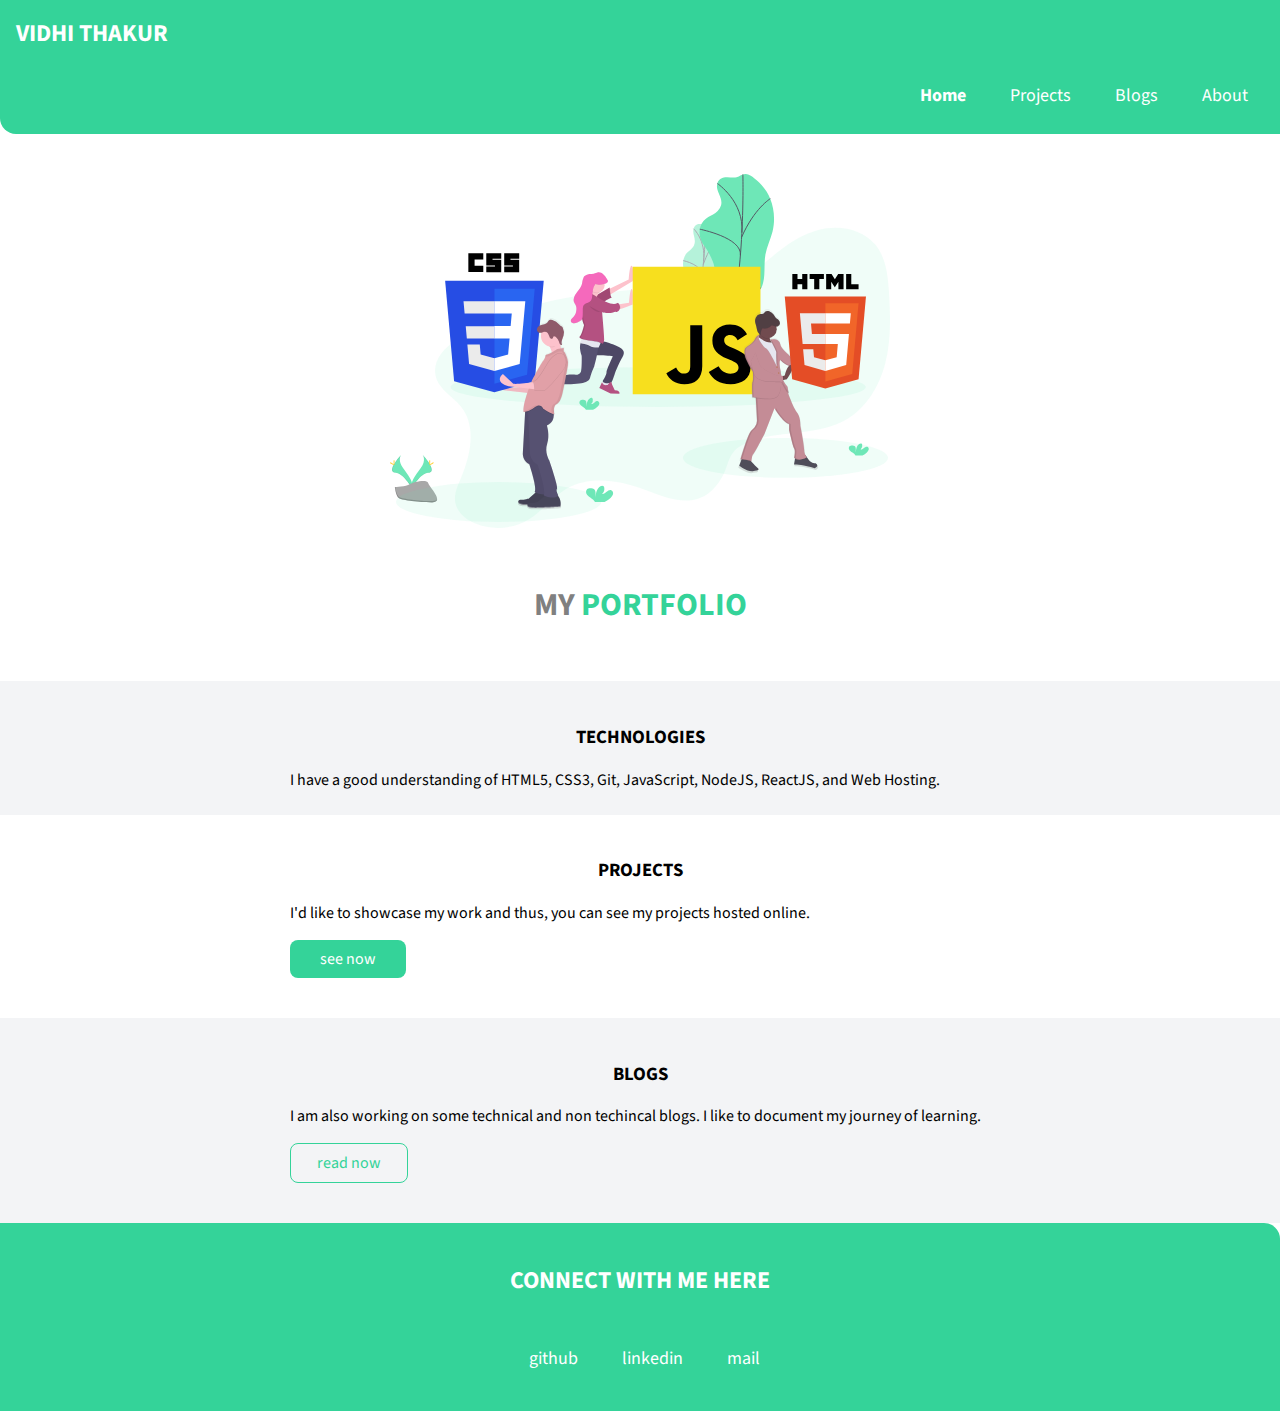
==== index.html @ 037d2a31 "fix" ====
<!DOCTYPE html>
<html lang="en">

<head>
    <meta charset="UTF-8">
    <meta http-equiv="X-UA-Compatible" content="IE=edge">
    <meta name="viewport" content="width=device-width, initial-scale=1.0">
    <link rel="stylesheet" href="styles.css">
    <title>home | portfolio-vidhithakur</title>
</head>

<body id="component-lib">
    <nav class="navigation">
        <div class="nav">VIDHI THAKUR</div>
        <ul class="links-nav ">
            <li class="list-unordered list-inline">
                <a class="links active" href="/">Home</a>
            </li>
            <li class="list-unordered list-inline">
                <a class="links" href="projects.html">Projects</a>
            </li>
            <li class="list-unordered list-inline">
                <a class="links" href="blogs.html">Blogs</a>
            </li>
            <li class="list-unordered list-inline">
                <a class="links" href="about.html">About</a>
            </li>
        </ul>
    </nav>

    <header>
        <img class="img-js" src="images/js-img.svg" alt="header-image">
        <h1 class="heading-header">MY <span class="span">PORTFOLIO</span></h1>
    </header>

    <section class="section-ow">
        <div class="section">
            <h3 class="container">TECHNOLOGIES</h3>
            <div>I have a good understanding of HTML5, CSS3, Git, JavaScript, NodeJS, ReactJS, and Web Hosting.</div>
        </div>
    </section>

    <section class="section">
        <div>
            <h3 class="container">PROJECTS</h3>
            <p>I'd like to showcase my work and thus, you can see my projects hosted online.</p>
            <a class="links link-primary" href="projects.html">see now</a>
        </div>
    </section>

    <section class="section-ow">
        <div class="section">
            <h3 class="container">BLOGS</h3>
            <p>I am also working on some technical and non techincal blogs. I like to document my journey of learning.
            </p>
            <a class="links link-secondary" href="blogs.html">read now</a>
        </div>
    </section>

    <footer class="footer">
        <div class="section nav">CONNECT WITH ME HERE</div>
        <ul class="section">
            <li class="list-unordered list-inline">
                <a class="links" href="https://github.com/vidhi-thakur/">github</a>
            </li>
            <li class="list-unordered list-inline">
                <a class="links" href="https://www.linkedin.com/in/vidhi-thakur-9353271a8">linkedin</a>
            </li>
            <li class="list-unordered list-inline">
                <a class="links" href="mailto:thakurvidhi997@gmail.com">mail</a>
            </li>
        </ul>
    </footer>

</body>

</html>
---- styles.css ----
@import url('https://fonts.googleapis.com/css2?family=Source+Sans+Pro:wght@300;700&display=swap');

:root {
    --primary-color: #34D399;
    --offwhite-color: #F3F4F6;
}

#component-lib {
    font-family: 'Source Sans Pro', sans-serif;
    padding-inline-start: 0px;
    margin: 0px;
}

.line-seperator {
    margin: 2rem 0rem;
}

p {
    text-align: justify;
}

/* for containers */

.container-center {
    max-width: 700px;
    margin: auto;
}
.container {
    text-align: center;
}

/* for links */

.links {
    text-decoration: none; 
    margin: 1rem 0rem;
    text-align: center;
}

.link-primary {
    color: white;
    display: block;
    background-color: var(--primary-color);
    padding: 0.5rem;
    border-radius: 0.5rem;
    max-width: 100px;
}

.link-secondary {
    color: var(--primary-color);
    padding: 0.5rem;
    display: block;
    border: 1px solid var(--primary-color);
    border-radius: 0.5rem;
    max-width: 100px;
}

/* for lists */

.list-unordered {
    list-style: none;
    padding-inline-start: 0px;
    margin-block-end: 0em;
}

.list-inline {
    display: inline;
    padding-right: 1rem;
    padding-left: 1.5rem;
    font-size: large;
}

/* for navigation */

.navigation {
    background-color: var(--primary-color);
    padding: 1rem;
    border-bottom-left-radius: 1rem;
}

.links-nav {
    text-align: right;
    padding-left: 1rem;
}

.links-nav a {
    color: white;
}

/* for nav */

.nav {
    font-size: x-large;
    color: white;
    font-weight: bold;
    padding-bottom: 1rem;
}

.navigation {
    padding-bottom: 10px;
}

.active {
    font-weight: bold;
}

/* for header */

.img-js {
    max-width: 500px;
    display: block;
    margin: auto;
    padding-top: 2.5rem;
}

.heading-header {
    font-weight: bold;
    text-align: center;
    color: gray;
    padding: 2rem 0rem;
}

.span {
    color: var(--primary-color);
}

/* for sections */

.section {
    padding: 1.5rem;
    max-width: 700px;
    margin: auto;
}

.section-ow {
    background-color: var(--offwhite-color);
}

/* for footer */

.footer {
    text-align: center;
    background-color: var(--primary-color);
    padding: 1rem 0rem;
    border-top-right-radius: 1rem;
}

.footer a {
    color: white;
}
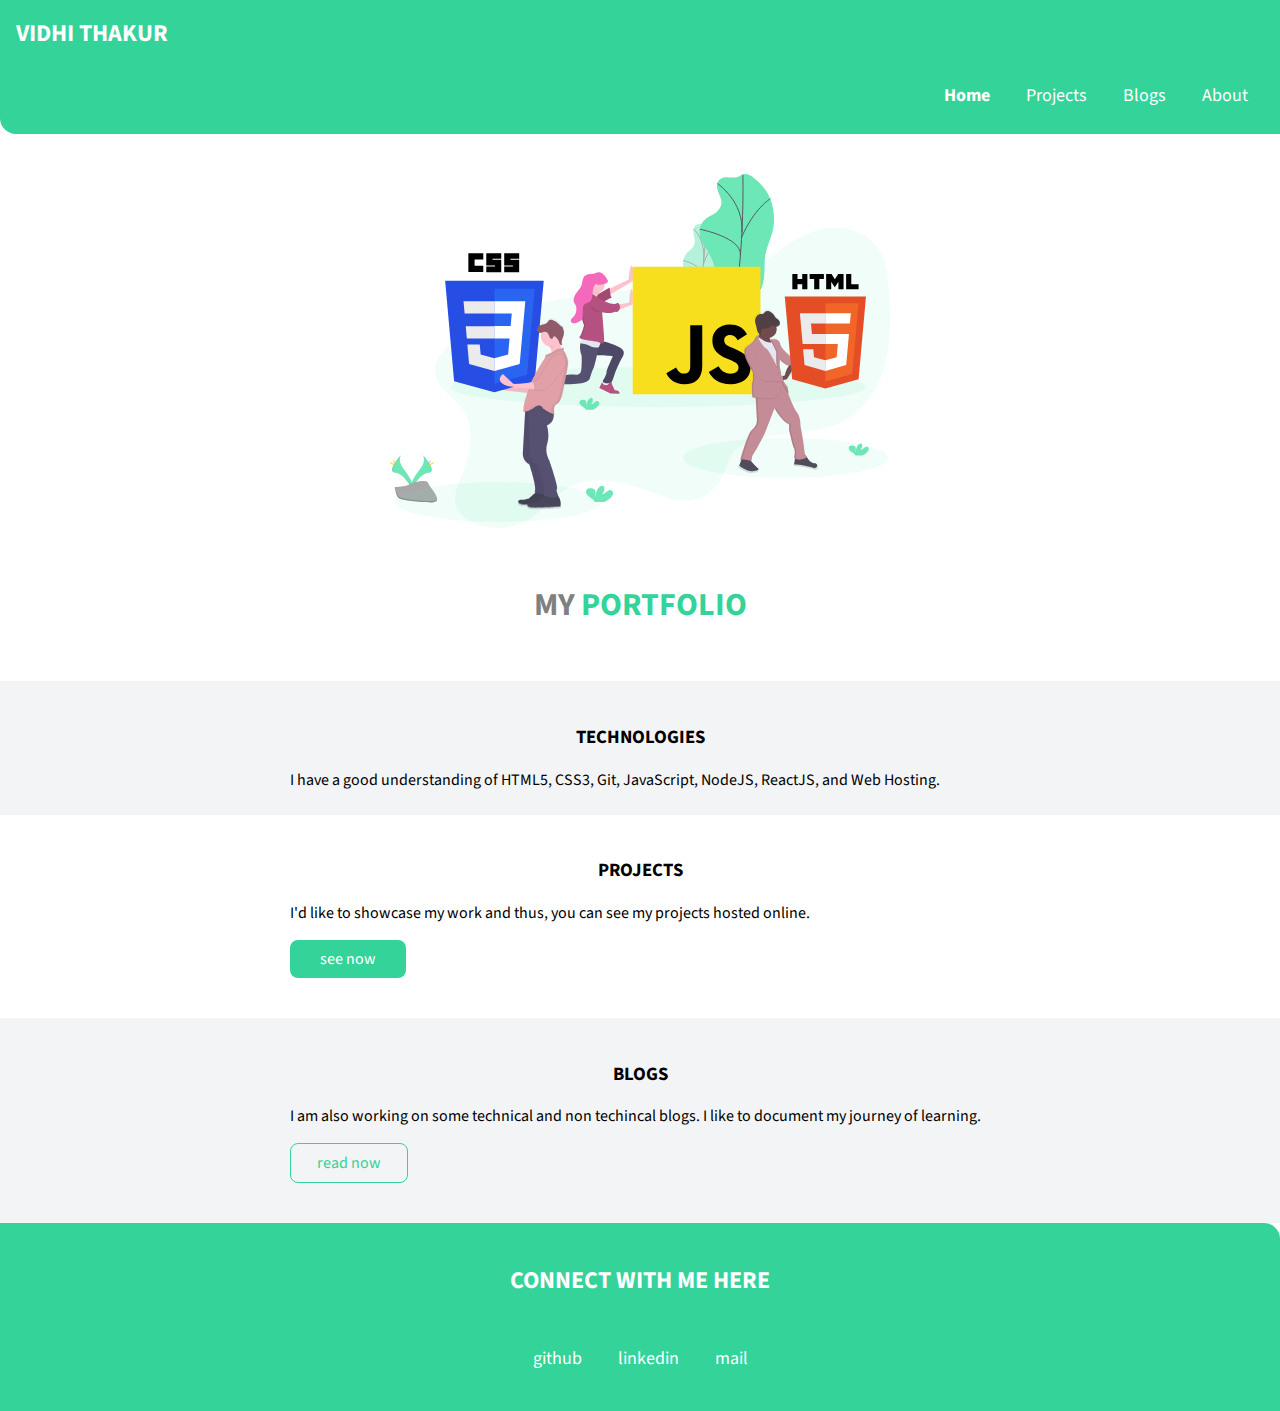
==== commit d0cb67dc: "update" ====
--- a/index.html
+++ b/index.html
@@ -5,6 +5,8 @@
     <meta charset="UTF-8">
     <meta http-equiv="X-UA-Compatible" content="IE=edge">
     <meta name="viewport" content="width=device-width, initial-scale=1.0">
+    <meta name="description" content="portfolio">
+    <meta name="keywords" content="vidhithakur, vidhi, portfolio, thakur, vidhi-thakur, portfolio-vidhithakur">
     <link rel="stylesheet" href="styles.css">
     <title>home | portfolio-vidhithakur</title>
 </head>
--- a/styles.css
+++ b/styles.css
@@ -66,7 +66,7 @@
 .list-inline {
     display: inline;
     padding-right: 1rem;
-    padding-left: 1.5rem;
+    padding-left: 1rem;
     font-size: large;
 }
 
@@ -147,4 +147,15 @@
 
 .footer a {
     color: white;
+}
+
+/* for dummy blog */
+
+.blog-dummy {
+    background-color: var(--primary-color);
+    padding: 1.5rem;
+    color: white;
+    text-align: center;
+    border-top-left-radius: 1rem;
+    margin-top: 0px;
 }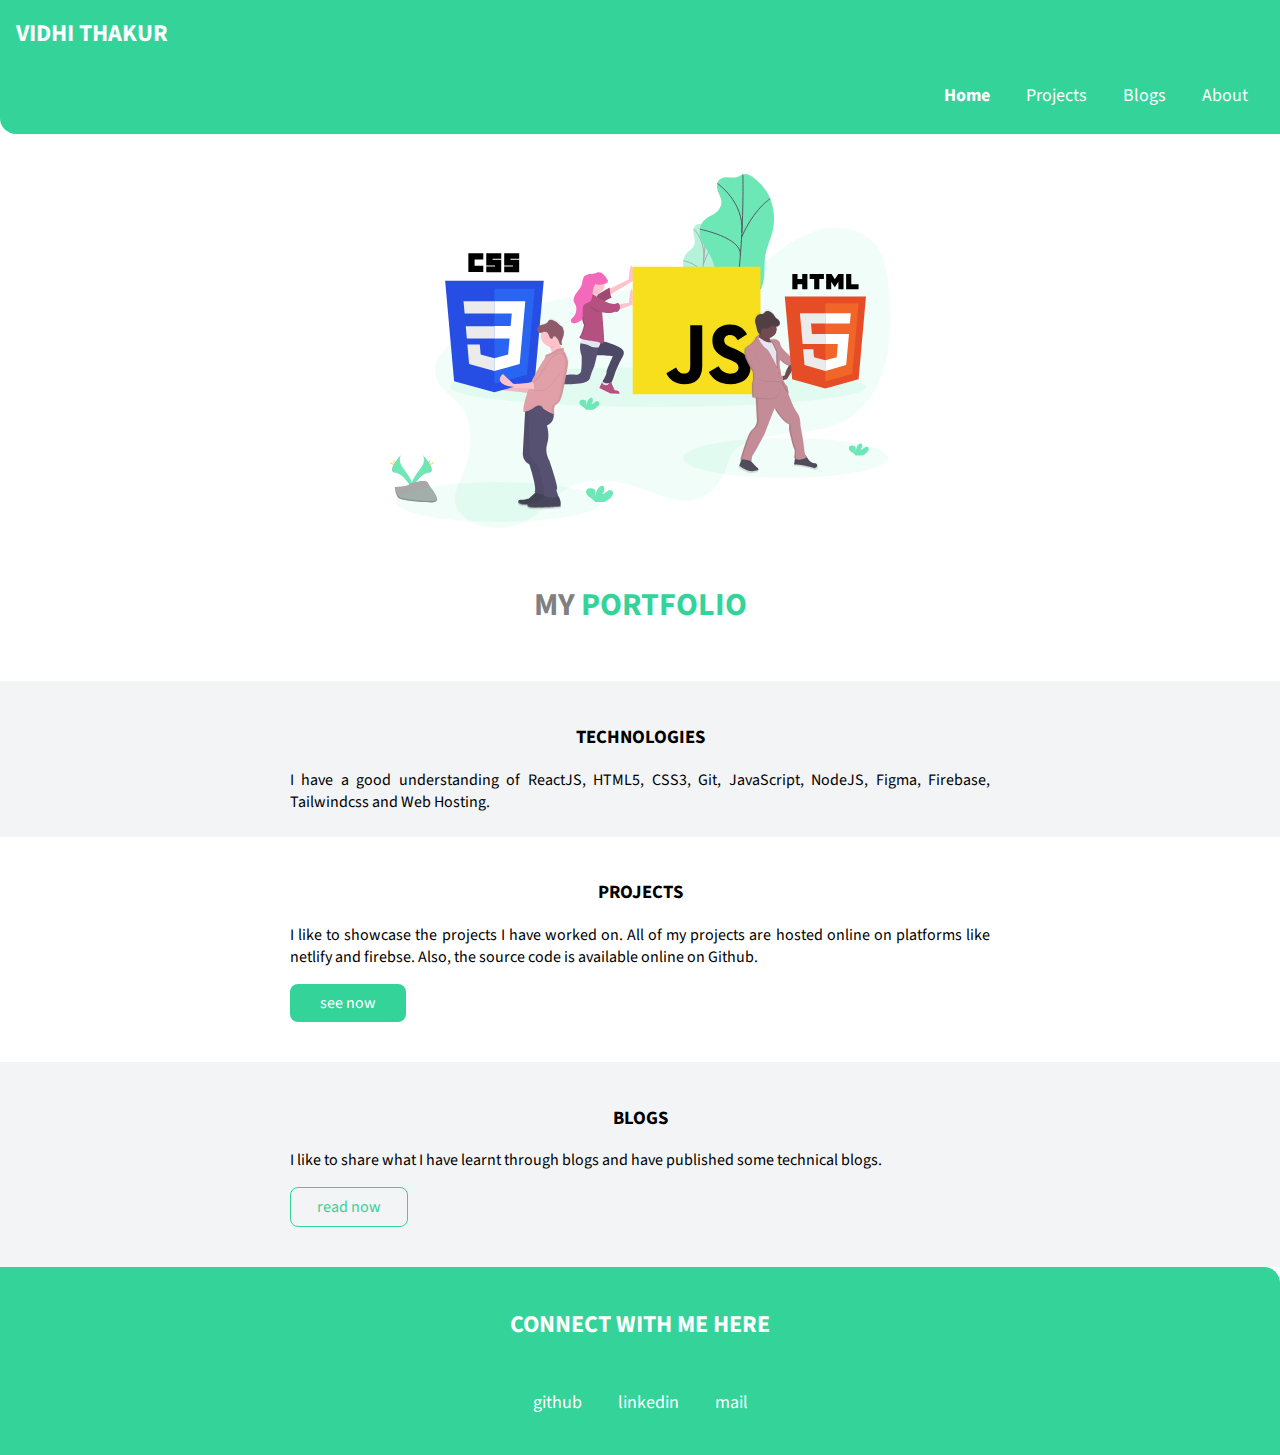
==== commit 7ff6058f: "updated info" ====
--- a/index.html
+++ b/index.html
@@ -38,14 +38,14 @@
     <section class="section-ow">
         <div class="section">
             <h3 class="container">TECHNOLOGIES</h3>
-            <div>I have a good understanding of HTML5, CSS3, Git, JavaScript, NodeJS, ReactJS, and Web Hosting.</div>
+            <div>I have a good understanding of ReactJS, HTML5, CSS3, Git, JavaScript, NodeJS, Figma, Firebase, Tailwindcss and Web Hosting.</div>
         </div>
     </section>
 
     <section class="section">
         <div>
             <h3 class="container">PROJECTS</h3>
-            <p>I'd like to showcase my work and thus, you can see my projects hosted online.</p>
+            <p>I like to showcase the projects I have worked on. All of my projects are hosted online on platforms like netlify and firebse. Also, the source code is available online on Github.</p>
             <a class="links link-primary" href="projects.html">see now</a>
         </div>
     </section>
@@ -53,14 +53,13 @@
     <section class="section-ow">
         <div class="section">
             <h3 class="container">BLOGS</h3>
-            <p>I am also working on some technical and non techincal blogs. I like to document my journey of learning.
-            </p>
+            <p>I like to share what I have learnt through blogs and have published some technical blogs. </p>
             <a class="links link-secondary" href="blogs.html">read now</a>
         </div>
     </section>
 
     <footer class="footer">
-        <div class="section nav">CONNECT WITH ME HERE</div>
+        <div class="section nav container">CONNECT WITH ME HERE</div>
         <ul class="section">
             <li class="list-unordered list-inline">
                 <a class="links" href="https://github.com/vidhi-thakur/">github</a>
--- a/styles.css
+++ b/styles.css
@@ -15,7 +15,7 @@
     margin: 2rem 0rem;
 }
 
-p {
+p, div {
     text-align: justify;
 }
 
@@ -106,6 +106,12 @@
 
 /* for header */
 
+@media screen and (max-width: 600px) {
+    .img-js {
+        width: 100%;
+    }
+  }
+
 .img-js {
     max-width: 500px;
     display: block;
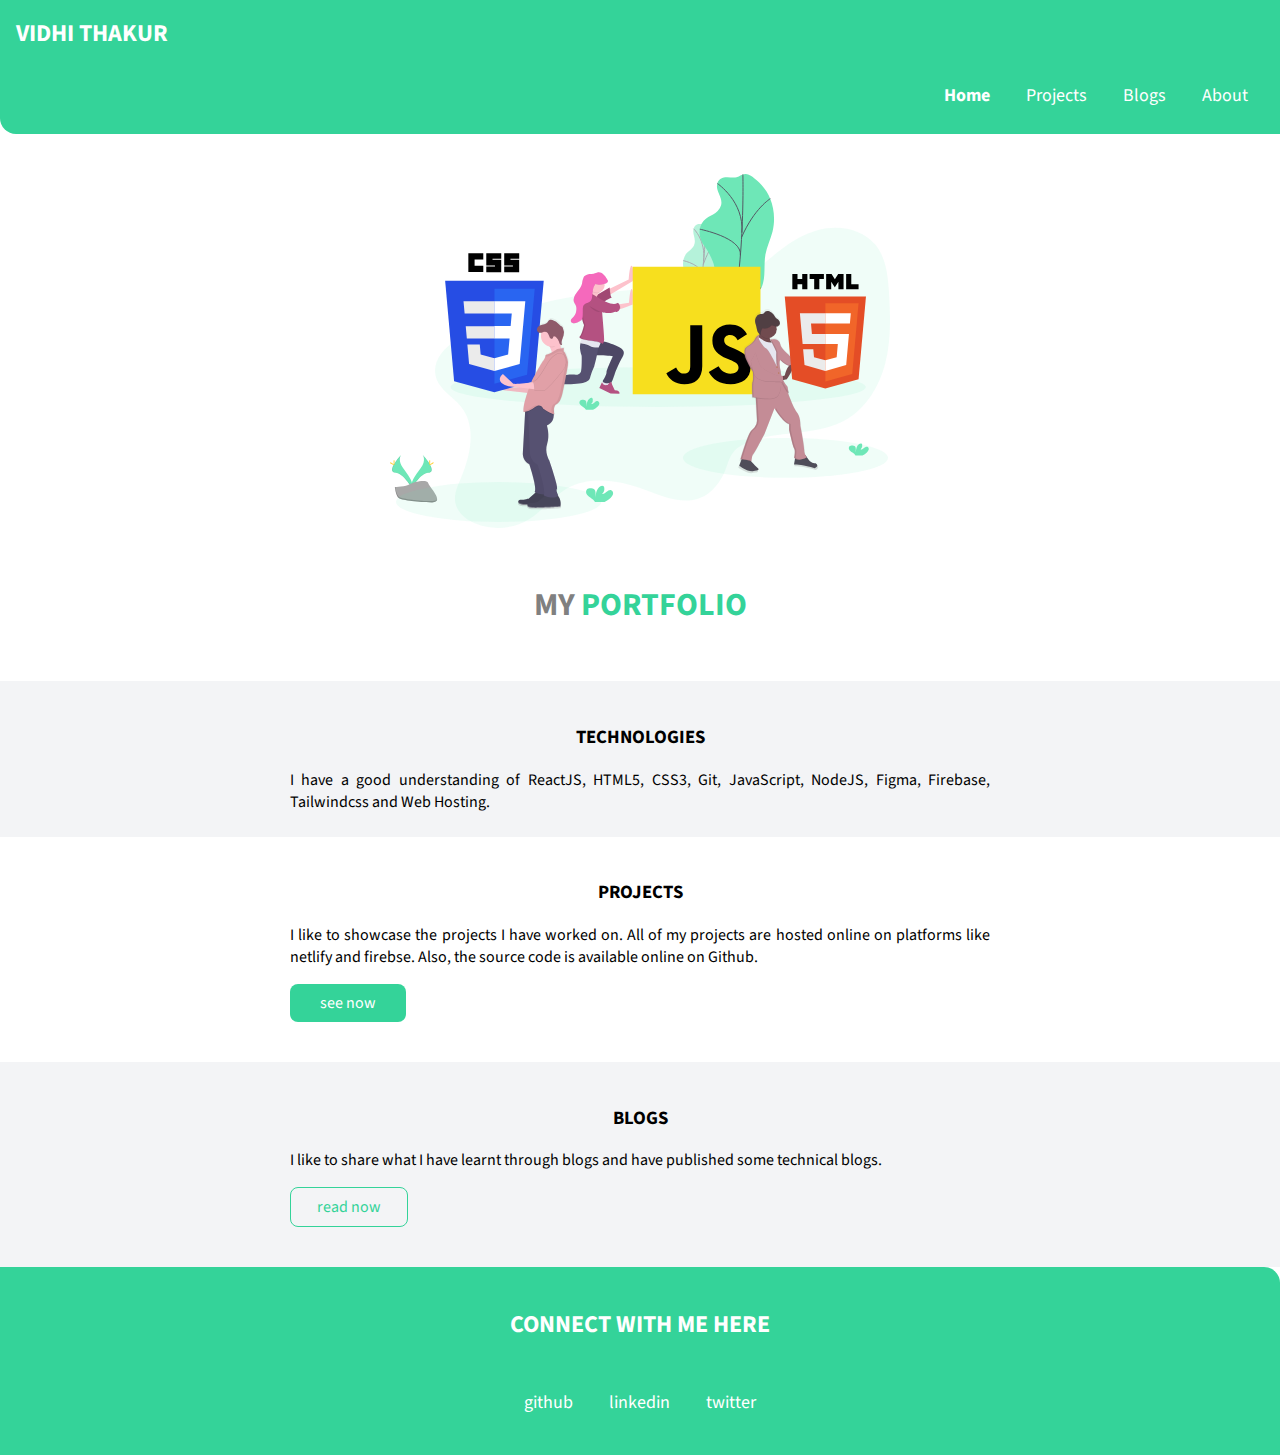
==== commit 85189c64: "updated links on footer" ====
--- a/index.html
+++ b/index.html
@@ -68,7 +68,7 @@
                 <a class="links" href="https://www.linkedin.com/in/vidhi-thakur-9353271a8">linkedin</a>
             </li>
             <li class="list-unordered list-inline">
-                <a class="links" href="mailto:thakurvidhi997@gmail.com">mail</a>
+                <a class="links" href="https://twitter.com/Simi51835135">twitter</a>
             </li>
         </ul>
     </footer>
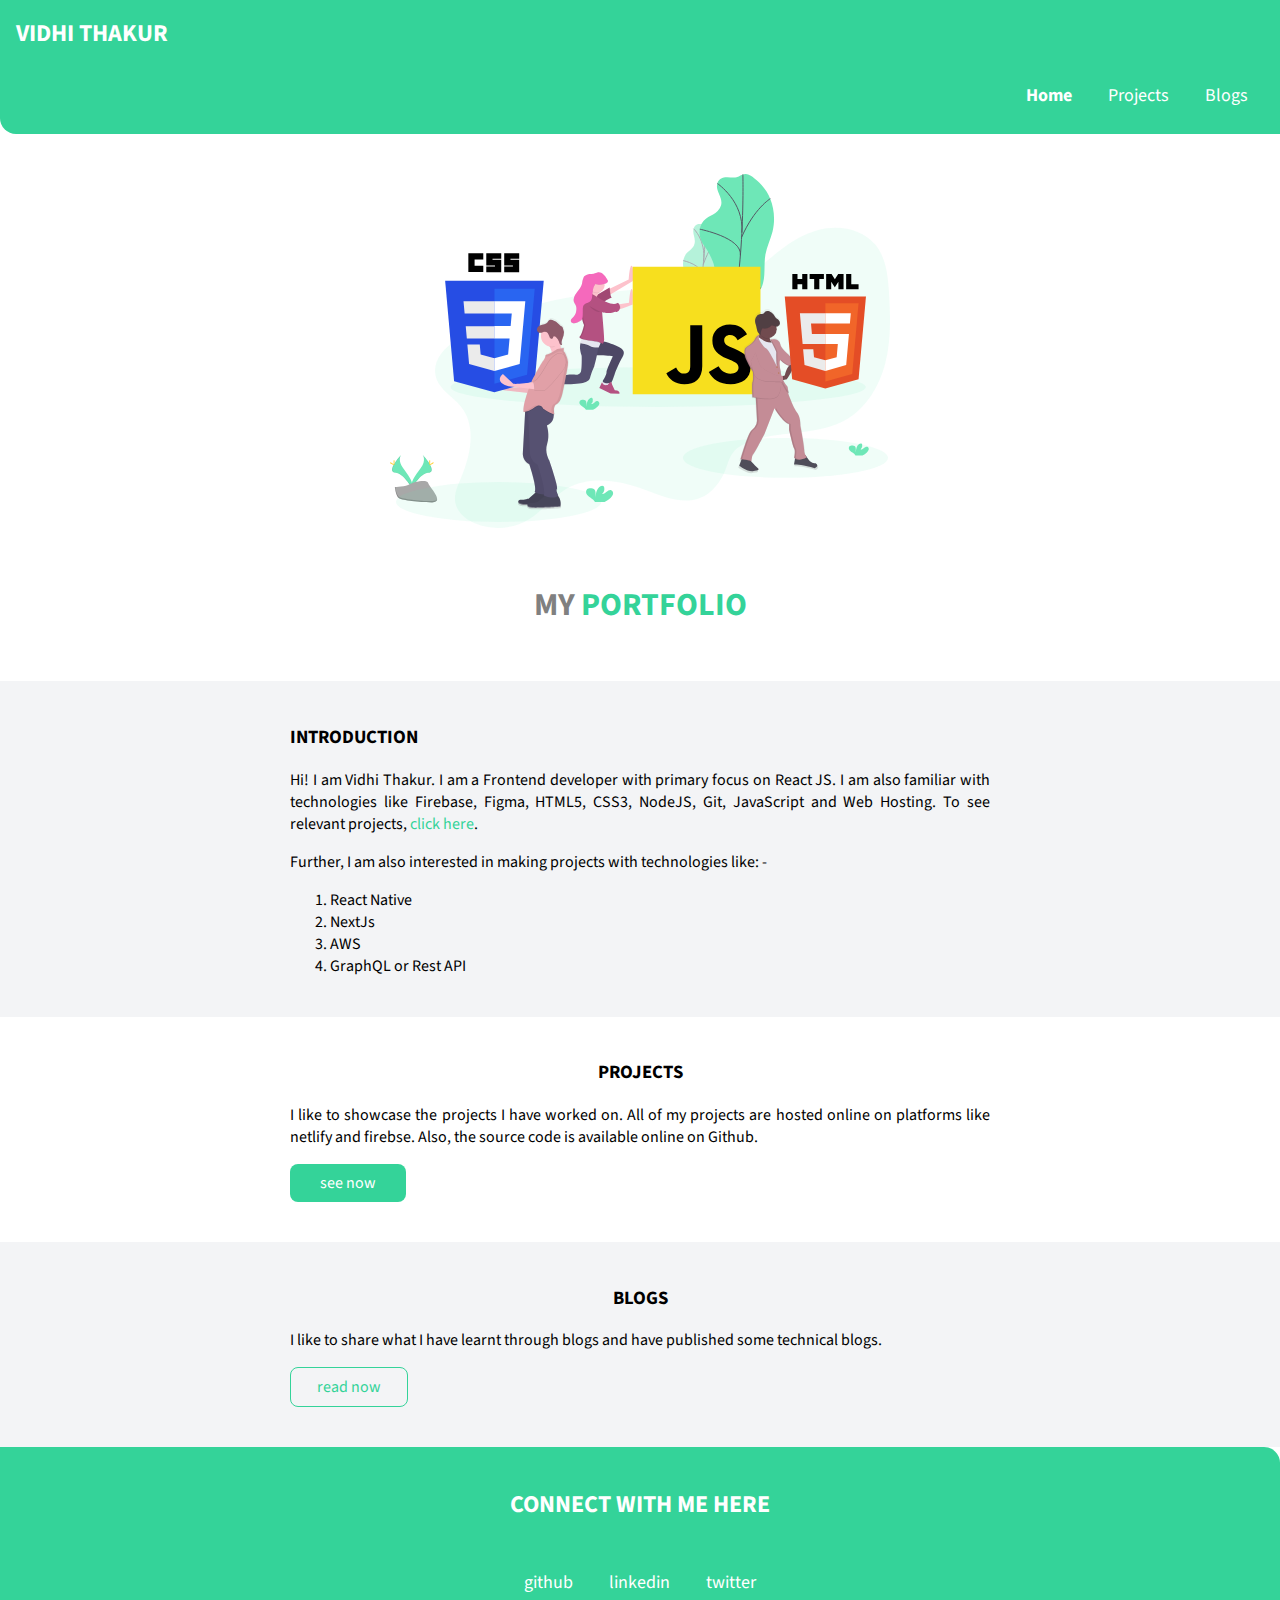
==== commit e3fadeb3: "deleted about page" ====
--- a/index.html
+++ b/index.html
@@ -24,9 +24,6 @@
             <li class="list-unordered list-inline">
                 <a class="links" href="blogs.html">Blogs</a>
             </li>
-            <li class="list-unordered list-inline">
-                <a class="links" href="about.html">About</a>
-            </li>
         </ul>
     </nav>
 
@@ -37,8 +34,18 @@
 
     <section class="section-ow">
         <div class="section">
-            <h3 class="container">TECHNOLOGIES</h3>
-            <div>I have a good understanding of ReactJS, HTML5, CSS3, Git, JavaScript, NodeJS, Figma, Firebase, Tailwindcss and Web Hosting.</div>
+            <h3>INTRODUCTION</h3>
+            <p>Hi! I am Vidhi Thakur. I am a Frontend developer with primary focus on React JS. I am also familiar with technologies like Firebase, Figma, HTML5, CSS3, NodeJS, Git,
+                JavaScript and Web Hosting. To see relevant projects, <a href="projects.html" class="links"
+                    style="color: var(--primary-color);">click here</a>.</p>
+            <p>Further, I am also interested in making projects with technologies like: -
+                <ol>
+                    <li>React Native</li>
+                    <li>NextJs</li>
+                    <li>AWS</li>
+                    <li>GraphQL or Rest API</li>
+                </ol>
+            </p>
         </div>
     </section>
 
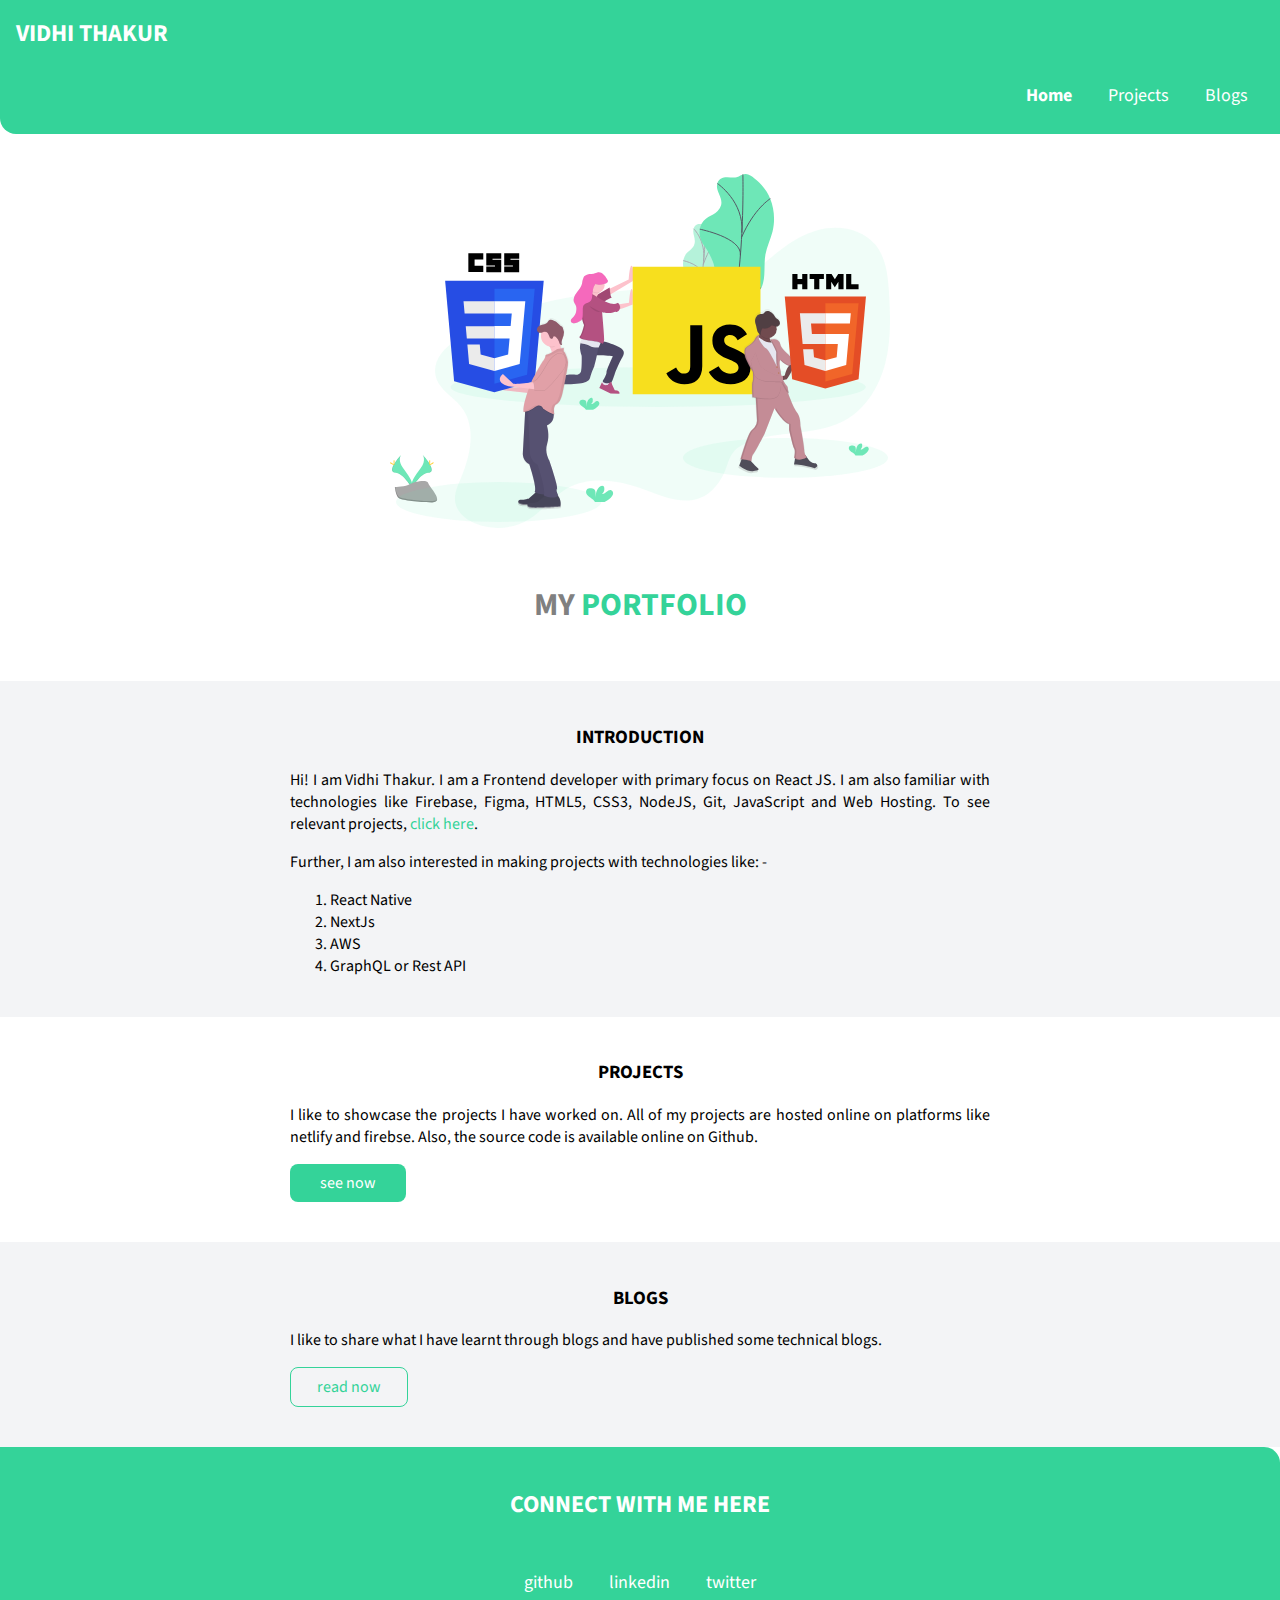
==== commit 146c2c7e: "style: home page" ====
--- a/index.html
+++ b/index.html
@@ -34,7 +34,7 @@
 
     <section class="section-ow">
         <div class="section">
-            <h3>INTRODUCTION</h3>
+            <h3 class="container">INTRODUCTION</h3>
             <p>Hi! I am Vidhi Thakur. I am a Frontend developer with primary focus on React JS. I am also familiar with technologies like Firebase, Figma, HTML5, CSS3, NodeJS, Git,
                 JavaScript and Web Hosting. To see relevant projects, <a href="projects.html" class="links"
                     style="color: var(--primary-color);">click here</a>.</p>
